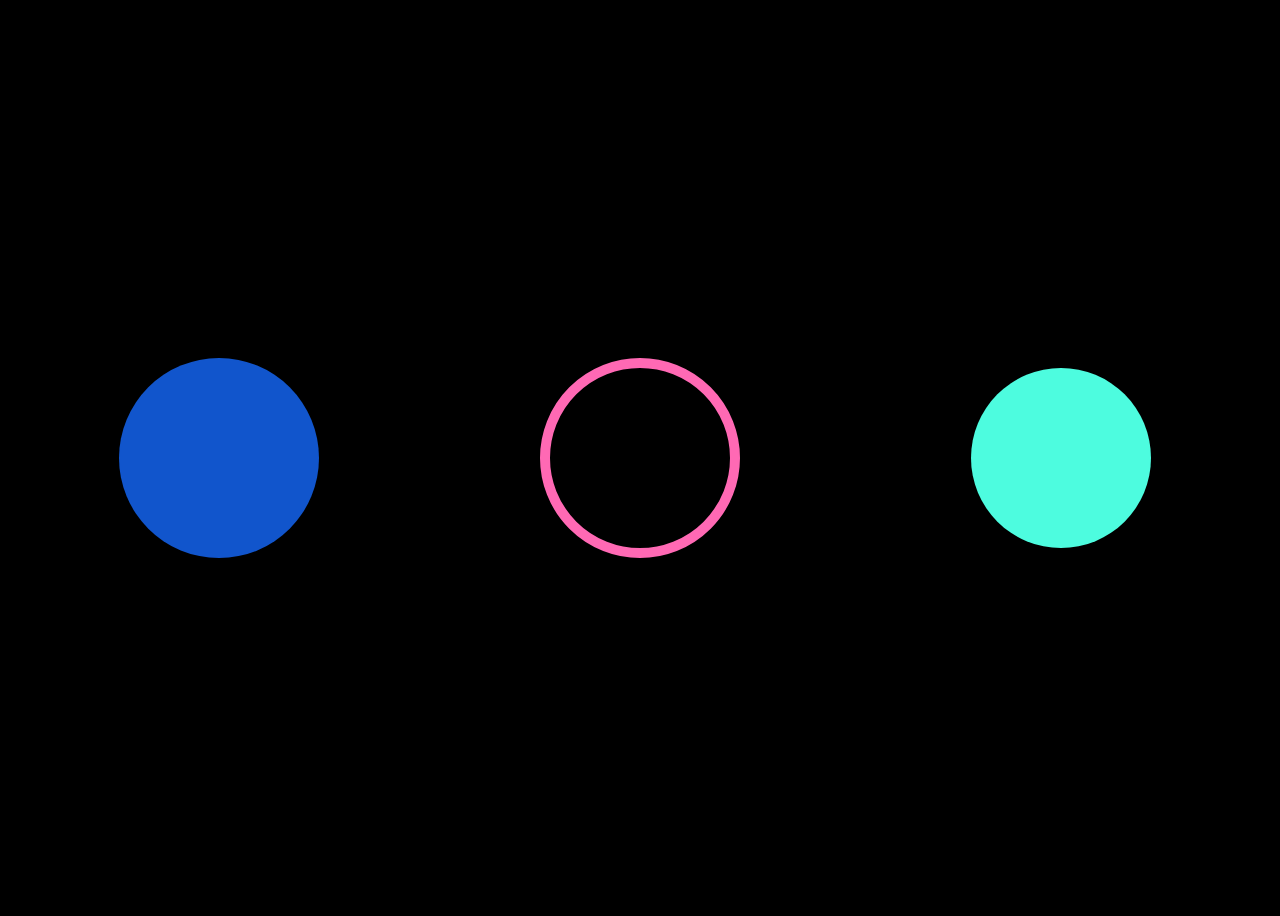
==== indes.html @ fed6d6c9 "shapes added" ====
<!DOCTYPE html>
<html>
<head>
    <meta charset="utf-8" />
    <meta http-equiv="X-UA-Compatible" content="IE=edge">
    <title>three animations</title>
    <meta name="viewport" content="width=device-width, initial-scale=1">
    <link rel="stylesheet" type="text/css" media="screen" href="main.css" />
    <script src="main.js"></script>
    <link rel="stylesheet" href="style.css">
</head>
<body>
    <div class="block">
        <h2 class="circle1"></h2>
    </div>
    <div class="block">
        <h2 class="circle2"></h2>
    </div>
    <div class="block">
        <h2 class="circle3"></h2>
    </div>
    
</body>
</html>
---- main.css ----
body {
    font-family: Arial, Helvetica, sans-serif;
    background-color: #f0f8ff;
}
.pls{
    font-size: 100px;
    text-align: center;
    width: 50vw;
    opacity: 0;
    margin: auto;
    animation-name: fadein;
    animation-duration: 2s;
    animation-fill-mode: forwards;
}
.pls::first-line {
    color: blue;
  }
@keyframes fadein {
     0%   {opacity: 0;font-size: 100; width: 50vw;}
    50%  { opacity: 1;font-size: 200px; width: 100vw;}
    100%  {opacity: 1;font-size: 100; width: 50vw;}
}
.a{
    font-size: 400px;  
    text-align: center;
    color: #fff200;
    border-radius: 200px;
    position: absolute;
    top:   40vh;
    left: 40vw;
    opacity: 0;
    animation-name: dropdown;
    animation-duration: 4s;
    animation-delay: 3s;
    animation-fill-mode: forwards;
}
.a:hover {
    background-color: red;
    opacity:0.5;
}

@keyframes dropdown {
    0%   {color:white; left:40vw; top:40vh;opacity: 0;font-size: 400px}
    15%  {color:yellow; left:20vw ; top:40vh;opacity: 0.5;font-size: 400px}
    30%  {color:white; left:40vw; top:0;opacity: 1;font-size: 400px}
    45%  {color:yellow; left:60vw; top:40vh;opacity: 1;font-size: 400px}
    60% {color:white; left:20vw; top:0;opacity: 1;font-size: 400px}
    75% {color:yellow; left:60vw; top:0;opacity: 1;font-size: 400px}
    90% {color:white; left:40vw; top:40vh;opacity: 1;font-size: 400px}
    95% {color:yellow; left:20vw; top:0vh;opacity: 1;font-size: 1000px}
    100% {color:yellow; left:30vw; top:10vh;opacity: 1;font-size: 800px}
  }
.b{
    font-size: 50px;  
    text-align: center;
    color: grey;
    opacity: 0;
    position: absolute;
    top: 10vh;
    margin: auto;
    animation-name: passby;
    animation-duration: 6s;
    animation-delay: 8s;
    animation-fill-mode: forwards;
}
@keyframes passby {
    0%   { left:0vw;top:0;opacity: 0;}
    5% { left:0vw;top:0;opacity: 1;}
    100% { left:100vw; top:90vh;opacity: 0;}
  }
---- style.css ----
body {
	display: flex;
	background-color: black;
	height: 100vh;
}

.block {
	display: flex;
	justify-content: center;
	align-items: center;
	width: 33.333%;
}

.circle1 {                                
    width: 200px;                              
    height: 200px;                            
    background: #15c;                           
    border-radius: 100px;                     
  }    
  .circle2 {
    width: 180px;
    height: 180px;
    border: 10px solid hotpink;
    border-radius: 50%;
  }
  .circle3 {
    width: 180px;
    height: 180px;
    background: rgb(77, 252, 223);
    border-radius: 50%;
  }
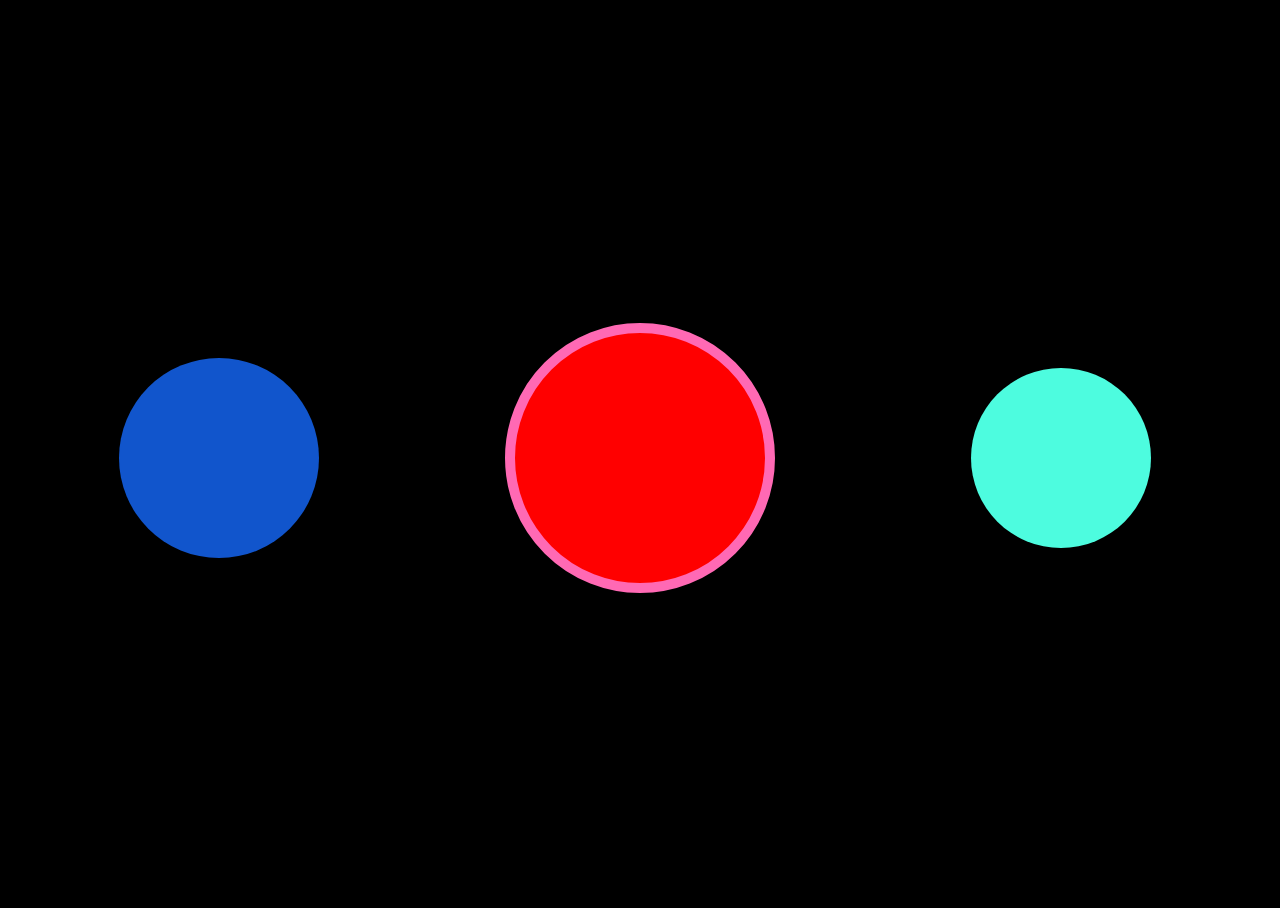
==== commit 2d5ad02d: "added size change" ====
--- a/indes.html
+++ b/indes.html
@@ -19,6 +19,6 @@
     <div class="block">
         <h2 class="circle3"></h2>
     </div>
-    
+    <div class="element"></div>
 </body>
 </html>--- a/style.css
+++ b/style.css
@@ -30,4 +30,105 @@
     border-radius: 50%;
   }
 
-  +  @keyframes rotate {
+    0% {
+      transform: rotate(0);
+      }
+      
+      100% {
+          transform: rotate(360deg);
+      }
+  }
+  
+  @keyframes color {
+    0% {
+      color: red;
+    }
+  
+    50% {
+      color: blue;
+      }
+      
+      100% {
+          color: red;
+      }
+  }
+  
+  @keyframes size {
+    0% {
+      transform: scale(1);
+    }
+  
+    50% {
+      transform: scale(2);
+    }
+  
+    100% {
+      transform: scale(1);
+    }
+  }
+  
+  .circle1 {
+      animation-name: rotate;
+      animation-duration: 4s;
+      animation-iteration-count: infinite;
+      animation-timing-function: linear;
+  }
+  
+  /* .circle2 {
+    animation-name: color;
+    animation-duration: 4s;
+    animation-iteration-count: infinite;
+    animation-timing-function: linear;
+  }
+   */
+  .circle3 {
+    animation-name: size;
+    animation-duration: 4s;
+    animation-iteration-count: infinite;
+    animation-timing-function: linear;
+  }
+
+
+  .circle2 {
+    height: 250px;
+    width: 250px;
+    margin: 0 auto;
+    background-color: red;
+    animation-name: stretch;
+    animation-duration: 1.5s; 
+    animation-timing-function: ease-out; 
+    animation-delay: 0;
+    animation-direction: alternate;
+    animation-iteration-count: infinite;
+    animation-fill-mode: none;
+    animation-play-state: running;
+  }
+  
+  @keyframes stretch {
+    0% {
+      transform: scale(.3);
+      background-color: red;
+      border-radius: 100%;
+    }
+    50% {
+      background-color: orange;
+    }
+    100% {
+      transform: scale(1.5);
+      background-color: yellow;
+    }
+  }
+  
+  body,
+  html {
+    height: 100%;
+  }
+  
+  body {
+    display: flex;
+    align-items: center;
+    justify-content: center;
+  }
+  
+  Resources